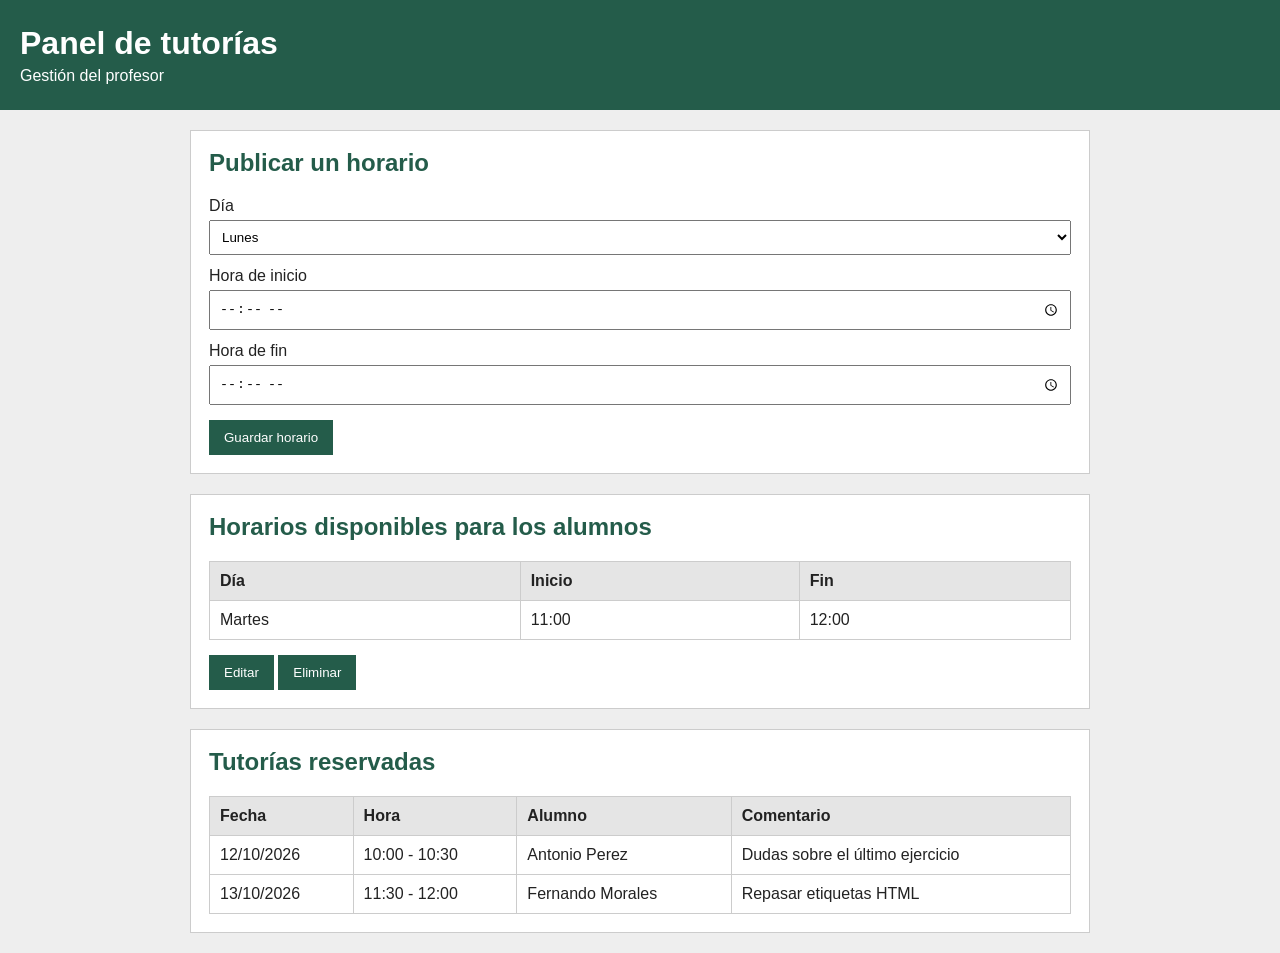
==== index.html @ bd8937a3 "parte 1 sprint1" ====
<!DOCTYPE html>
<html lang="es">
<head>
  <meta charset="UTF-8">
  <meta name="viewport" content="width=device-width, initial-scale=1.0">
  <title>Panel de tutorías</title>
  <link rel="stylesheet" href="css/estilos.css">
</head>
<body>
  <header>
    <h1>Panel de tutorías</h1>
    <p>Gestión del profesor</p>
  </header>

  <main>
    <section>
      <h2>Publicar un horario</h2>
      <form id="formulario">
        <label for="dia">Día</label>
        <select id="dia">
          <option>Lunes</option>
          <option>Martes</option>
          <option>Miércoles</option>
          <option>Jueves</option>
          <option>Viernes</option>
        </select>

        <label for="inicio">Hora de inicio</label>
        <input type="time" id="inicio" required>

        <label for="fin">Hora de fin</label>
        <input type="time" id="fin" required>

        <button type="submit">Guardar horario</button>
      </form>
    </section>

    <section>
      <h2>Horarios disponibles para los alumnos</h2>
      <table>
        <thead>
          <tr>
            <th>Día</th>
            <th>Inicio</th>
            <th>Fin</th>
          </tr>
        </thead>
        <tbody id="horarios">
          <tr>
            <td>Martes</td>
            <td>11:00</td>
            <td>12:00</td>
          </tr>
        </tbody>
      </table>
      <button type="button">Editar</button>
      <button type="button">Eliminar</button>
    </section>

    <section>
      <h2>Tutorías reservadas</h2>
      <table>
        <thead>
          <tr>
            <th>Fecha</th>
            <th>Hora</th>
            <th>Alumno</th>
            <th>Comentario</th>
          </tr>
        </thead>
        <tbody>
          <tr>
            <td>12/10/2026</td>
            <td>10:00 - 10:30</td>
            <td>Antonio Perez</td>
            <td>Dudas sobre el último ejercicio</td>
          </tr>
          <tr>
            <td>13/10/2026</td>
            <td>11:30 - 12:00</td>
            <td>Fernando Morales</td>
            <td>Repasar etiquetas HTML</td>
          </tr>
        </tbody>
      </table>
    </section>
  </main>
</body>
</html>
---- css/estilos.css ----
body {
  font-family: Arial, sans-serif;
  margin: 0;
  background-color: #eeeeee;
  color: #222222;
}

header {
  padding: 20px;
  background-color: #245c4a;
  color: white;
}

header h1, header p {
  margin: 5px 0;
}

main {
  max-width: 900px;
  margin: 20px auto;
  padding: 0 15px;
}

section {
  margin-bottom: 20px;
  padding: 18px;
  background-color: white;
  border: 1px solid #cccccc;
}

h2 {
  margin-top: 0;
  color: #245c4a;
}

label {
  display: block;
  margin-top: 12px;
}

input,
select {
  width: 100%;
  margin-top: 5px;
  padding: 8px;
  box-sizing: border-box;
}

button {
  margin-top: 15px;
  padding: 10px 15px;
  border: 0;
  background-color: #245c4a;
  color: white;
  cursor: pointer;
}

table {
  width: 100%;
  border-collapse: collapse;
}

th,td {
  padding: 10px;
  border: 1px solid #cccccc;
  text-align: left;
}

th {
  background-color: #e5e5e5;
}
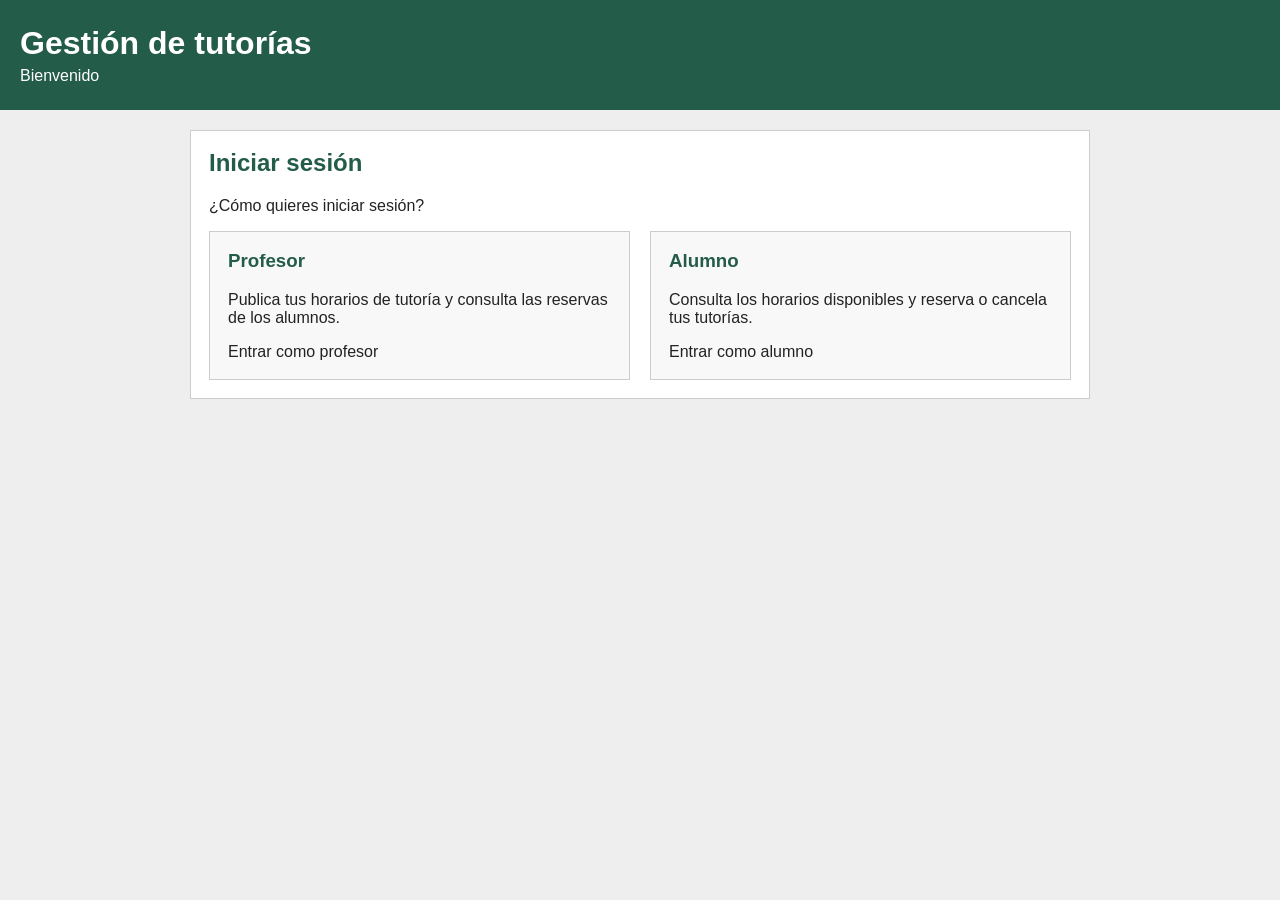
==== commit 25444ee7: "Nuevo flujo de inicio de inicio de sesion y pagina del alumno completada" ====
--- a/index.html
+++ b/index.html
@@ -3,86 +3,33 @@
 <head>
   <meta charset="UTF-8">
   <meta name="viewport" content="width=device-width, initial-scale=1.0">
-  <title>Panel de tutorías</title>
+  <title>Gestión de tutorías</title>
   <link rel="stylesheet" href="css/estilos.css">
 </head>
 <body>
   <header>
-    <h1>Panel de tutorías</h1>
-    <p>Gestión del profesor</p>
+    <h1>Gestión de tutorías</h1>
+    <p>Bienvenido</p>
   </header>
 
   <main>
     <section>
-      <h2>Publicar un horario</h2>
-      <form id="formulario">
-        <label for="dia">Día</label>
-        <select id="dia">
-          <option>Lunes</option>
-          <option>Martes</option>
-          <option>Miércoles</option>
-          <option>Jueves</option>
-          <option>Viernes</option>
-        </select>
+      <h2>Iniciar sesión</h2>
+      <p>¿Cómo quieres iniciar sesión?</p>
 
-        <label for="inicio">Hora de inicio</label>
-        <input type="time" id="inicio" required>
+      <div class="roles">
+        <a class="rol" href="Profesor.html">
+          <h3>Profesor</h3>
+          <p>Publica tus horarios de tutoría y consulta las reservas de los alumnos.</p>
+          <span class="boton">Entrar como profesor</span>
+        </a>
 
-        <label for="fin">Hora de fin</label>
-        <input type="time" id="fin" required>
-
-        <button type="submit">Guardar horario</button>
-      </form>
-    </section>
-
-    <section>
-      <h2>Horarios disponibles para los alumnos</h2>
-      <table>
-        <thead>
-          <tr>
-            <th>Día</th>
-            <th>Inicio</th>
-            <th>Fin</th>
-          </tr>
-        </thead>
-        <tbody id="horarios">
-          <tr>
-            <td>Martes</td>
-            <td>11:00</td>
-            <td>12:00</td>
-          </tr>
-        </tbody>
-      </table>
-      <button type="button">Editar</button>
-      <button type="button">Eliminar</button>
-    </section>
-
-    <section>
-      <h2>Tutorías reservadas</h2>
-      <table>
-        <thead>
-          <tr>
-            <th>Fecha</th>
-            <th>Hora</th>
-            <th>Alumno</th>
-            <th>Comentario</th>
-          </tr>
-        </thead>
-        <tbody>
-          <tr>
-            <td>12/10/2026</td>
-            <td>10:00 - 10:30</td>
-            <td>Antonio Perez</td>
-            <td>Dudas sobre el último ejercicio</td>
-          </tr>
-          <tr>
-            <td>13/10/2026</td>
-            <td>11:30 - 12:00</td>
-            <td>Fernando Morales</td>
-            <td>Repasar etiquetas HTML</td>
-          </tr>
-        </tbody>
-      </table>
+        <a class="rol" href="alumno.html">
+          <h3>Alumno</h3>
+          <p>Consulta los horarios disponibles y reserva o cancela tus tutorías.</p>
+          <span class="boton">Entrar como alumno</span>
+        </a>
+      </div>
     </section>
   </main>
 </body>
--- a/css/estilos.css
+++ b/css/estilos.css
@@ -69,3 +69,39 @@
 th {
   background-color: #e5e5e5;
 }
+
+/* Enlace para cerrar sesión */
+.salir {
+  display: inline-block;
+  margin-top: 8px;
+  color: white;
+  font-size: 14px;
+}
+ 
+/* Pantalla de inicio: selección de rol */
+.roles {
+  display: flex;
+  gap: 20px;
+  flex-wrap: wrap;
+  margin-top: 15px;
+}
+ 
+.rol {
+  flex: 1;
+  min-width: 250px;
+  padding: 18px;
+  border: 1px solid #cccccc;
+  background-color: #f8f8f8;
+  color: #222222;
+  text-decoration: none;
+}
+ 
+.rol:hover {
+  border-color: #245c4a;
+  background-color: #eef5f2;
+}
+ 
+.rol h3 {
+  margin-top: 0;
+  color: #245c4a;
+}
